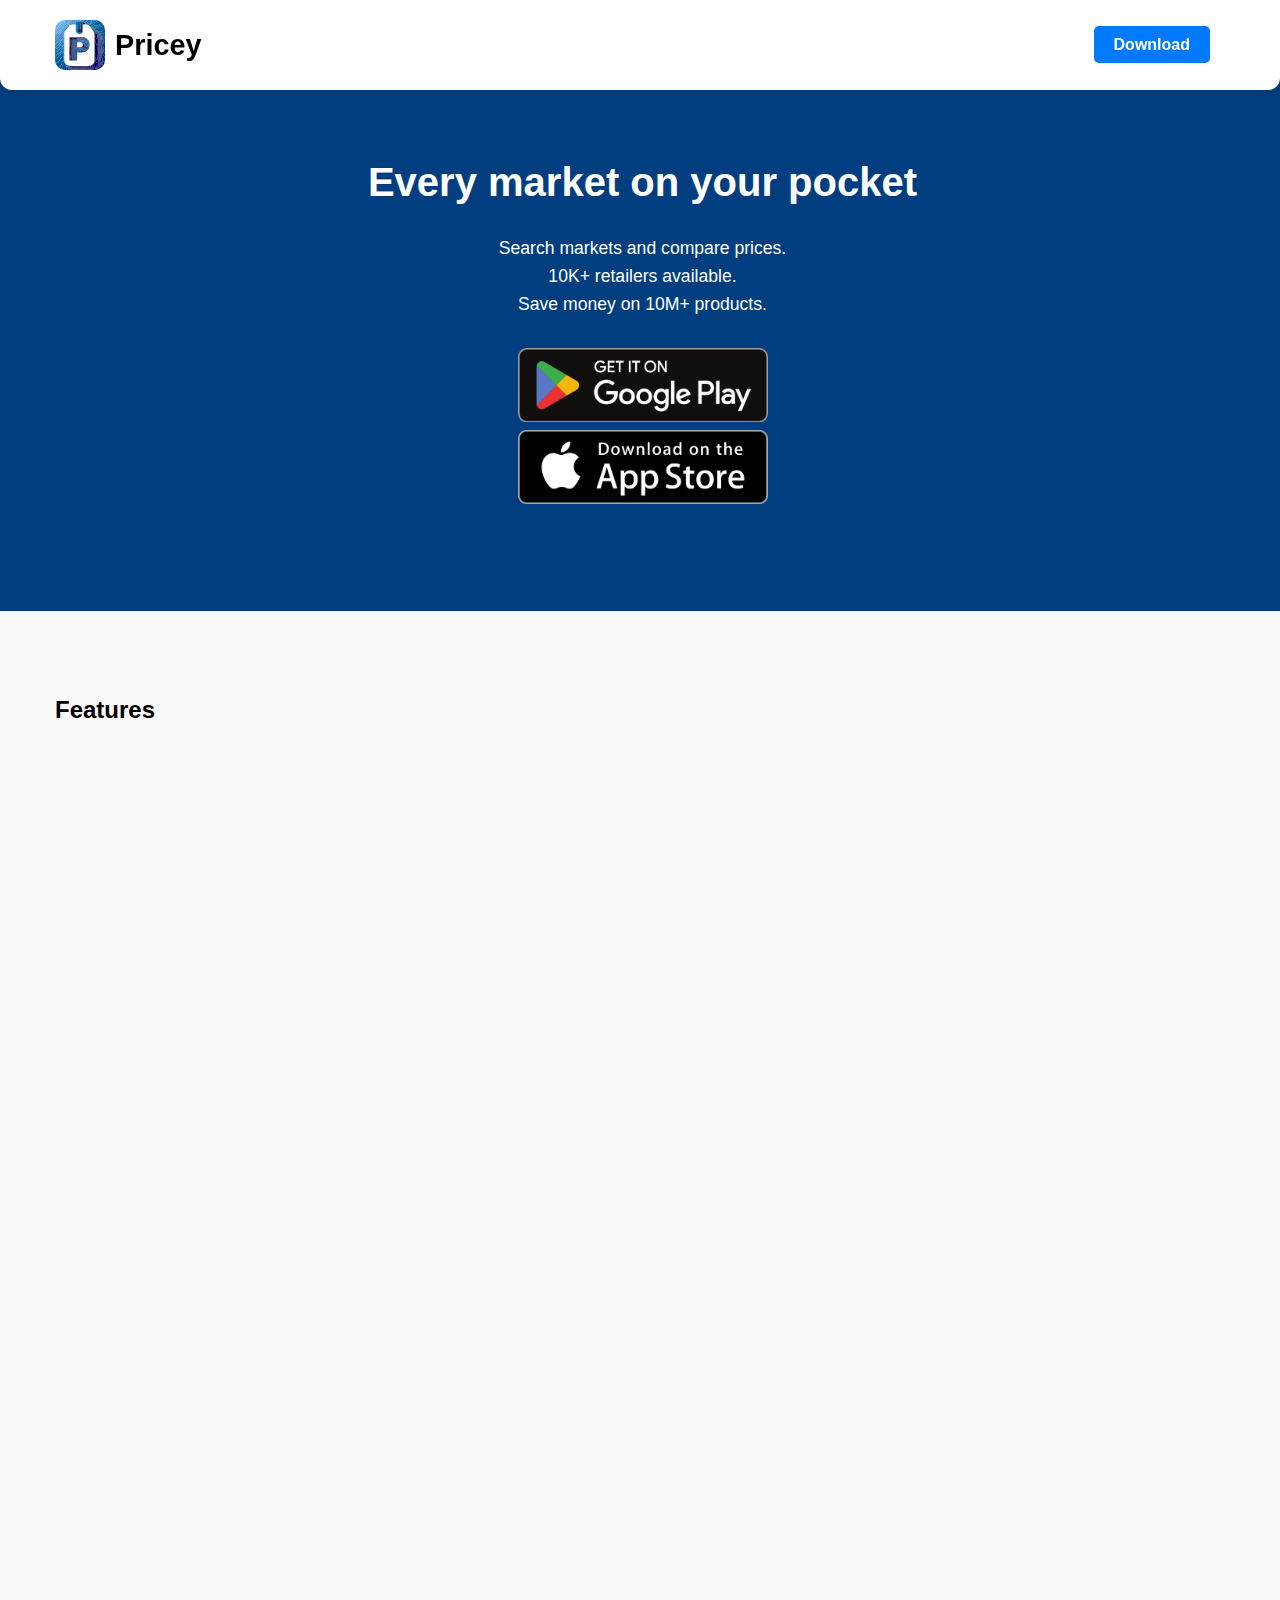
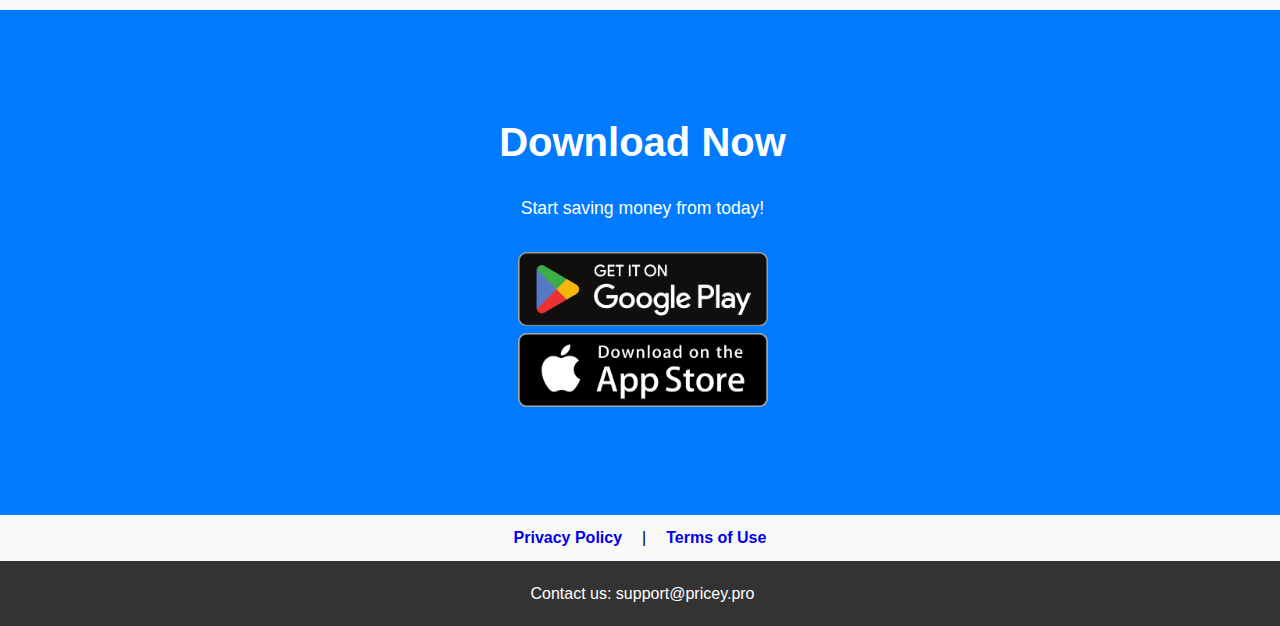
==== index.html @ 095dc547 "feat: initial layout" ====
<!DOCTYPE html>
<html lang="en">
<head>
    <meta charset="UTF-8">
    <meta name="viewport" content="width=device-width, initial-scale=1.0">
    <title>Pricey: Shopping Copilot App</title>
    <link rel="stylesheet" href="styles.css">
</head>
<body>
    <header id="main-header">
        <div class="container">
            <!-- Logo -->
            <div class="logo-container">
                <img class="logo-img" src="logo.svg" alt="Pricey Logo">
                <h1 class="logo-title">Pricey</h1>
            </div>
            <nav id="header">
                <ul>
                    <li><a href="#download" class="download-btn">Download</a></li>
                </ul>
            </nav>
        </div>
    </header>

    <section id="hero">
        <div class="container">
            <div class="hero-content">
                <h2>Every market on your pocket</h2>
                <p>Search markets and compare prices. <br /> 10K+ retailers available. <br/> Save money on 10M+ products.</p>
            </div>
            <div class="app-buttons">
                <a href="#" class="app-button google-play">
                    <img src="./google-play.webp" alt="Download on Google Play">
                </a>
                <a href="#" class="app-button app-store">
                    <img src="./app-store.png" alt="Download on the App Store">
                </a>
            </div>
        </div>
    </section>

    <section id="features">
        <div class="container">
            <h2>Features</h2>
            <div class="feature-cards">
                <div class="feature-card">
                    <div class="card-content">
                        <h3>Real-time Price Updates</h3>
                        <p>Get instant notifications when prices drop or rise.</p>
                    </div>
                    <div class="card-media">
                        <img src="images/real-time-price.png" alt="Real-time Price Updates">
                    </div>
                </div>
                <div class="feature-card">
                    <div class="card-content">
                        <h3>Compare Prices</h3>
                        <p>Compare prices from various online retailers in one place.</p>
                    </div>
                    <div class="card-media">
                        <img src="images/compare-prices.png" alt="Compare Prices">
                    </div>
                </div>
                <div class="feature-card">
                    <div class="card-content">
                        <h3>Price Alerts</h3>
                        <p>Set alerts to receive notifications when a price drops below a specified threshold.</p>
                    </div>
                    <div class="card-media">
                        <img src="images/price-alerts.png" alt="Price Alerts">
                    </div>
                </div>
                <div class="feature-card">
                    <div class="card-content">
                        <h3>User-friendly Interface</h3>
                        <p>Intuitive design for easy navigation and usage.</p>
                    </div>
                    <div class="card-media">
                        <img src="images/user-interface.png" alt="User-friendly Interface">
                    </div>
                </div>
            </div>
        </div>
    </section>

    <section id="download">
        <div class="container">
            <h2>Download Now</h2>
            <p>Start saving money from today!</p>
            <div class="app-buttons">
                <a href="#" class="app-button google-play">
                    <img src="./google-play.webp" alt="Download on Google Play">
                </a>
                <a href="#" class="app-button app-store">
                    <img src="./app-store.png" alt="Download on the App Store">
                </a>
            </div>
        </div>
    </section>

    <!-- Privacy policy page link-->
  <div class="legal-container">
    <a class="legal-link" href="privacy-policy.html">Privacy Policy</a>
    <!-- separator -->
    <p>|</p>
    <a class="legal-link" href="terms-of-use.html">Terms of Use</a>
</div>
    <footer id="contact">
        <div class="container">
            <p>Contact us: support@pricey.pro</p>
        </div>
    </footer>
    <script src="scripts.js"></script>
</body>
</html>
---- styles.css ----
/* Reset and base styles */
* {
    margin: 0;
    padding: 0;
    box-sizing: border-box;
}

body {
    font-family: Arial, sans-serif;
    line-height: 1.6;
    background-color: #f9f9f9;
}

.container {
    width: 100%;
    margin: 0 auto;
    max-width: 1200px;
    padding: 0 10px 0 15px;
}

#main-header {
    background-color: rgba(255, 255, 255, 1); /* Adjust transparency as needed */
    transition: background-color 0.3s ease; /* Smooth transition for background color change */
    position: fixed;
    width: 100%;
    z-index: 1000; /* Ensure header is above other content */
    border-radius: 0 0 12px 12px; /* Rounded corners for the header */
}

/* Transparent header styles */
#main-header.transparent {
    /*  */
    background-color: rgba(255, 255, 255, 0.8); /* Adjust transparency as needed */
}

header {
    background-color: #fff;
    padding: 20px 0;
    box-shadow: 0 2px 5px rgba(0, 0, 0, 0.1);
    position: fixed;
    width: 100%;
    top: 0;
    z-index: 1000;
    transition: background-color 0.3s ease;
}

header.transparent {
    background-color: rgba(255, 255, 255, 0.8); /* Adjust transparency as needed */
}

header .container {
    display: flex;
    justify-content: space-between;
    align-items: center;
}

.logo-container {
    display: flex;
    align-items: center;
}

.logo-img {
    height: 50px;
    border-radius: 20%;
}

.logo-title {
    font-size: 1.8rem;
    font-weight: bold;
    margin-left: 10px; /* Adjust margin as needed */
}

header h1 {
    margin-left: 20px;
    font-size: 1.8rem;
}

header nav ul {
    list-style-type: none;
    display: flex;
}

header nav ul li {
    margin-right: 20px;
}

header nav ul li a {
    text-decoration: none;
    color: #333;
    font-weight: bold;
    transition: color 0.3s ease;
}

header nav ul li a:hover {
    color: #007bff;
}

/* Hero section */
#hero {
    background-color: #003e80;
    color: #fff;
    padding: 100px 0;
    text-align: center;
}

#hero h2 {
    font-size: 2.5rem;
    margin-bottom: 20px;
}

#hero p {
    font-size: 1.1rem;
    margin-bottom: 30px;
}

.app-buttons {
    display: flex;
    flex-direction: column;
}

.app-button {
    display: inline-block;
    text-decoration: none;
}

.app-button img {
    width: 250px; /* Adjust the width of the buttons */
    height: auto;
}

.hero-content {
    display: flex;
    justify-content: center;
    align-items: center;
    flex-direction: column;
    padding-top: 50px;
}

#hero .btn {
    display: inline-block;
    background-color: #fff;
    color: #007bff;
    border: none;
    padding: 10px 20px;
    font-size: 1rem;
    text-decoration: none;
    border-radius: 5px;
    transition: background-color 0.3s ease, color 0.3s ease;
}

#hero .btn:hover {
    background-color: #007bff;
    color: #fff;
}

/* Features section */
#features {
    padding: 80px 0;
}

.feature-cards {
    display: flex;
    justify-content: center;
    align-items: center;
    flex-direction: column;
}

.feature-card {
    width: 80%;
    max-width: 600px;
    margin: 20px 0;
    background-color: #fff;
    box-shadow: 0 4px 8px rgba(0, 0, 0, 0.1);
    border-radius: 10px;
    overflow: hidden;
    opacity: 0; /* Hide initially for animation */
    animation: fadeIn 0.5s ease forwards; /* Fade in animation */
}

@keyframes fadeIn {
    0% {
        opacity: 0;
        transform: translateY(20px);
    }
    100% {
        opacity: 1;
        transform: translateY(0);
    }
}

.card-content {
    padding: 20px;
    text-align: center;
}

.card-content h3 {
    font-size: 1.8rem;
    margin-bottom: 10px;
}

.card-content p {
    font-size: 1.2rem;
    color: #666;
}

.card-media {
    overflow: hidden;
}

.card-media img {
    width: 100%;
    height: auto;
    display: block;
}

/* Download section */
#download {
    padding: 100px 0;
    background-color: #007bff;
    color: #fff;
    text-align: center;
}

#download h2 {
    font-size: 2.5rem;
    margin-bottom: 20px;
}

#download p {
    font-size: 1.1rem;
    margin-bottom: 30px;
}

.download-btn {
    background-color: #007BFF; /* Your desired button color */
    color: white;
    border: none;
    padding: 10px 20px;
    text-decoration: none;
    border-radius: 5px;
    cursor: pointer;
    transition: background-color 0.3s ease;
}

.download-btn:focus,
.download-btn:active {
    background-color: #ffffff; /* Keep the button color consistent */
    outline: none; /* Remove the focus outline */
    box-shadow: none; /* Remove any box-shadow that might be added on focus */
}

#header {
    transition: background-color 0.3s ease;
}

/* Footer styles */
footer {
    background-color: #333;
    color: #fff;
    padding: 20px 0;
    text-align: center;
}

.legal-container {
    display: flex;
    justify-content: center;
    align-items: center;
    gap: 10px;
}

.legal-container p {
    margin: 10px;
}

.legal-container a {
    text-decoration: none;
    font-weight: bold;
}
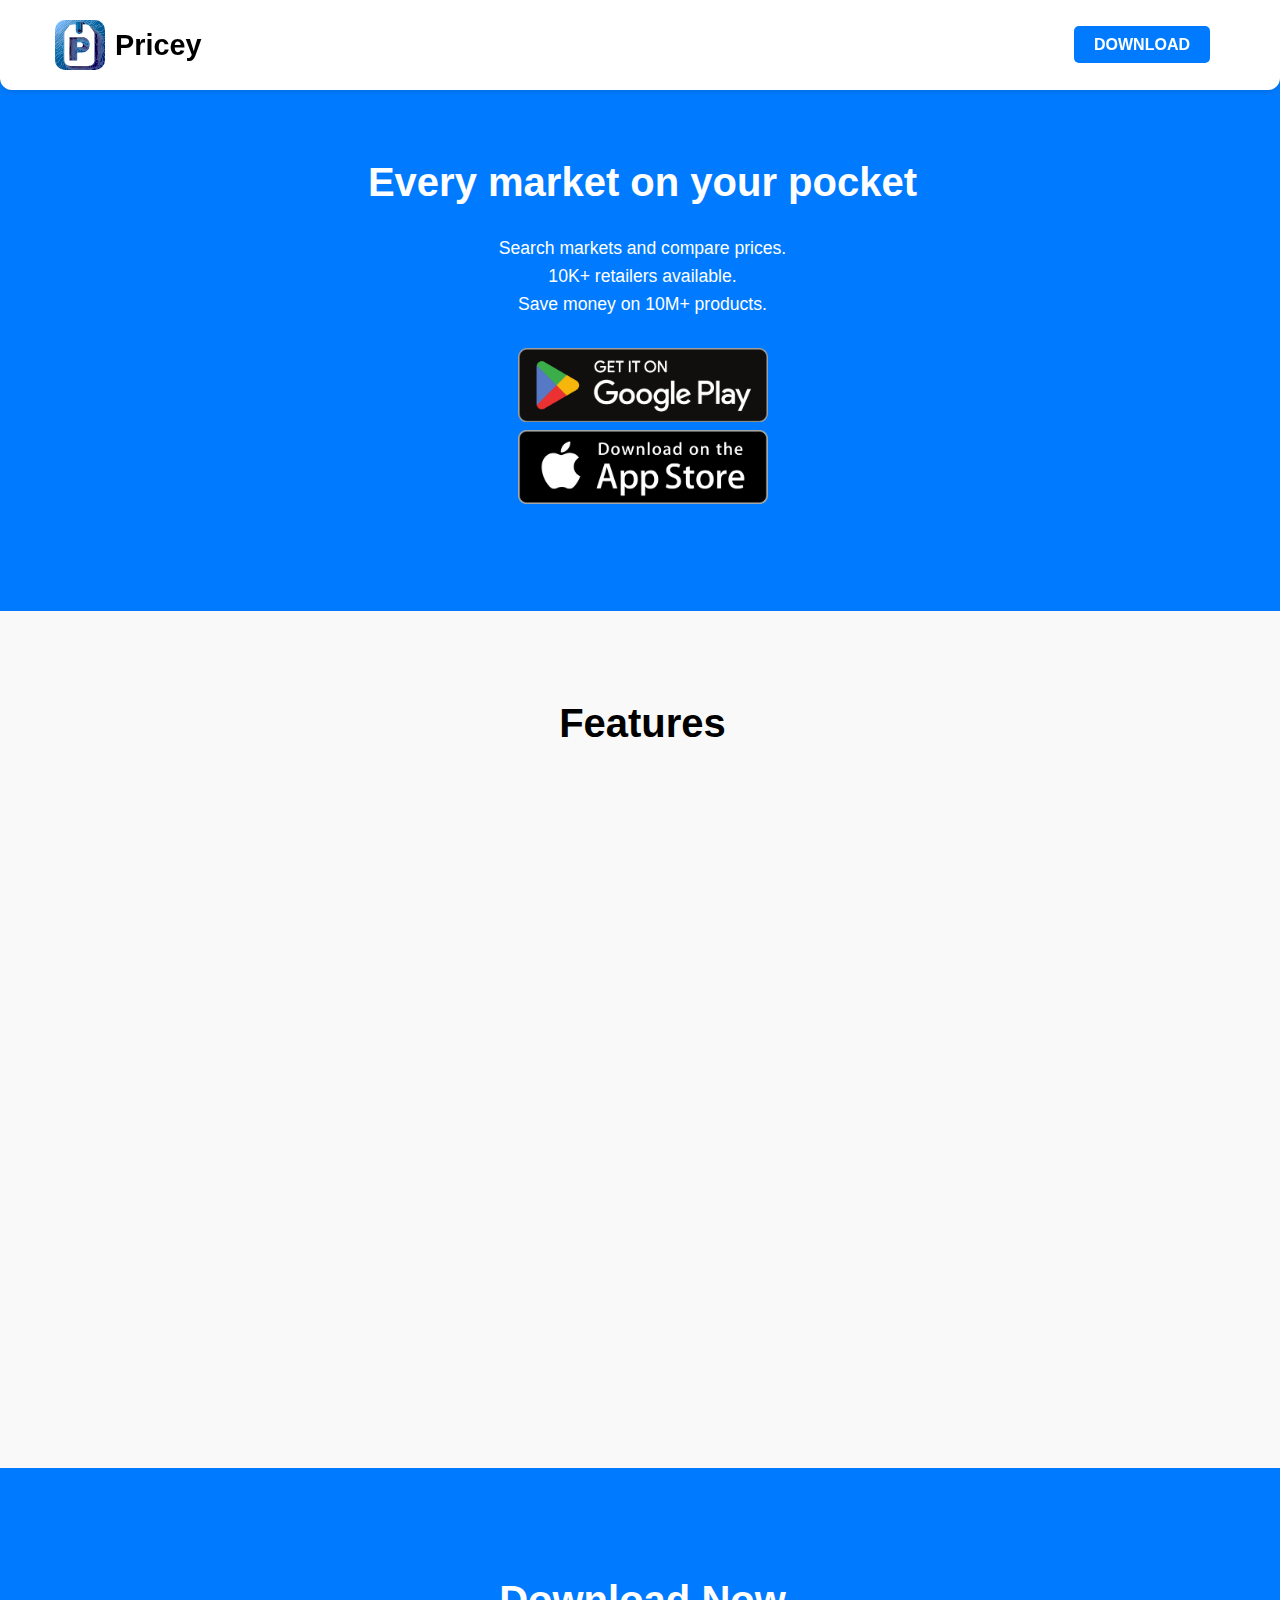
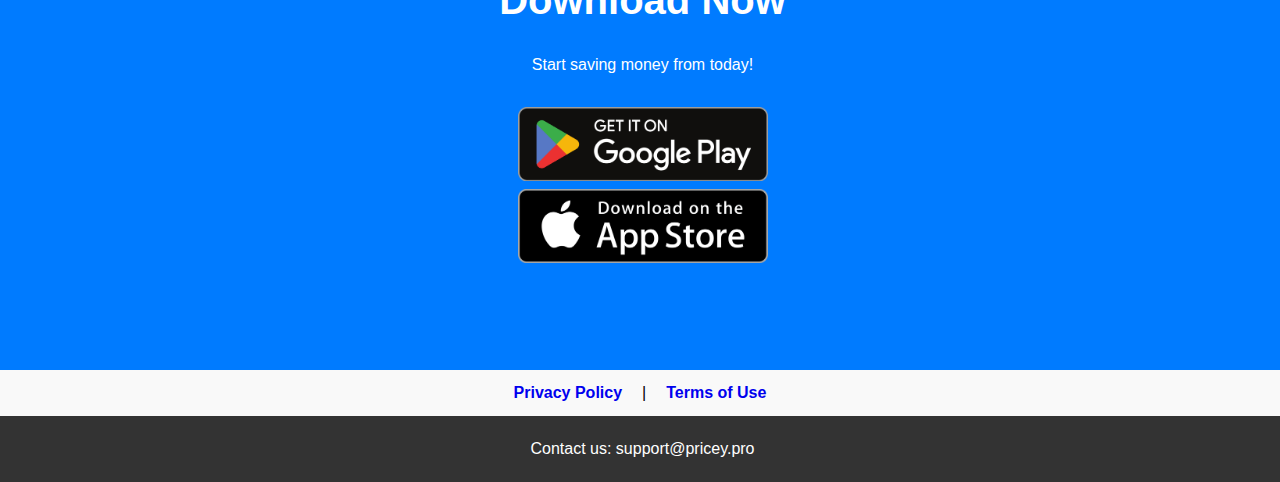
==== commit 8709552a: "feat: update card content, privacy url" ====
--- a/index.html
+++ b/index.html
@@ -16,7 +16,7 @@
             </div>
             <nav id="header">
                 <ul>
-                    <li><a href="#download" class="download-btn">Download</a></li>
+                    <li><a href="#" class="download-btn">Download</a></li>
                 </ul>
             </nav>
         </div>
@@ -41,43 +41,34 @@
 
     <section id="features">
         <div class="container">
-            <h2>Features</h2>
+            <h2 class="section-title">Features</h2>
             <div class="feature-cards">
                 <div class="feature-card">
                     <div class="card-content">
-                        <h3>Real-time Price Updates</h3>
-                        <p>Get instant notifications when prices drop or rise.</p>
+                        <h3>Search markets</h3>
+                        <p>Search products from 10K+ retailers worldwide. <br /> Find your favorite products at the best prices.</p>
                     </div>
-                    <div class="card-media">
+                    <!-- <div class="card-media">
                         <img src="images/real-time-price.png" alt="Real-time Price Updates">
-                    </div>
+                    </div> -->
                 </div>
                 <div class="feature-card">
                     <div class="card-content">
                         <h3>Compare Prices</h3>
-                        <p>Compare prices from various online retailers in one place.</p>
+                        <p>10M+ products available for price comparison. <br /> Find the best deals and save money.</p>
                     </div>
-                    <div class="card-media">
+                    <!-- <div class="card-media">
                         <img src="images/compare-prices.png" alt="Compare Prices">
-                    </div>
+                    </div> -->
                 </div>
                 <div class="feature-card">
                     <div class="card-content">
                         <h3>Price Alerts</h3>
                         <p>Set alerts to receive notifications when a price drops below a specified threshold.</p>
                     </div>
-                    <div class="card-media">
+                    <!-- <div class="card-media">
                         <img src="images/price-alerts.png" alt="Price Alerts">
-                    </div>
-                </div>
-                <div class="feature-card">
-                    <div class="card-content">
-                        <h3>User-friendly Interface</h3>
-                        <p>Intuitive design for easy navigation and usage.</p>
-                    </div>
-                    <div class="card-media">
-                        <img src="images/user-interface.png" alt="User-friendly Interface">
-                    </div>
+                    </div> -->
                 </div>
             </div>
         </div>
@@ -100,7 +91,7 @@
 
     <!-- Privacy policy page link-->
   <div class="legal-container">
-    <a class="legal-link" href="privacy-policy.html">Privacy Policy</a>
+    <a class="legal-link" href="https://docs.google.com/document/d/1ADArE9vX5eOhw76hor9Ttoodrk01zBzf0p18IOmmBoM/edit?usp=sharing">Privacy Policy</a>
     <!-- separator -->
     <p>|</p>
     <a class="legal-link" href="terms-of-use.html">Terms of Use</a>
--- a/styles.css
+++ b/styles.css
@@ -18,9 +18,13 @@
     padding: 0 10px 0 15px;
 }
 
+.container h2 {
+    display: flex;
+    align-items: center;
+    justify-content: center;
+}
+
 #main-header {
-    background-color: rgba(255, 255, 255, 1); /* Adjust transparency as needed */
-    transition: background-color 0.3s ease; /* Smooth transition for background color change */
     position: fixed;
     width: 100%;
     z-index: 1000; /* Ensure header is above other content */
@@ -30,7 +34,10 @@
 /* Transparent header styles */
 #main-header.transparent {
     /*  */
-    background-color: rgba(255, 255, 255, 0.8); /* Adjust transparency as needed */
+    background-color: rgba(255, 255, 255, 0.5); /* Adjust transparency as needed */
+    /* blur */
+    backdrop-filter: blur(10px);
+    
 }
 
 header {
@@ -97,7 +104,7 @@
 
 /* Hero section */
 #hero {
-    background-color: #003e80;
+    background-color: #007bff;
     color: #fff;
     padding: 100px 0;
     text-align: center;
@@ -156,6 +163,12 @@
 /* Features section */
 #features {
     padding: 80px 0;
+}
+
+.section-title {
+    text-align: center;
+    font-size: 2.5rem;
+    padding-bottom: 40px;
 }
 
 .feature-cards {
@@ -227,7 +240,7 @@
 }
 
 #download p {
-    font-size: 1.1rem;
+    font-size: 1rem;
     margin-bottom: 30px;
 }
 
@@ -239,14 +252,7 @@
     text-decoration: none;
     border-radius: 5px;
     cursor: pointer;
-    transition: background-color 0.3s ease;
-}
-
-.download-btn:focus,
-.download-btn:active {
-    background-color: #ffffff; /* Keep the button color consistent */
-    outline: none; /* Remove the focus outline */
-    box-shadow: none; /* Remove any box-shadow that might be added on focus */
+    text-transform: uppercase;
 }
 
 #header {
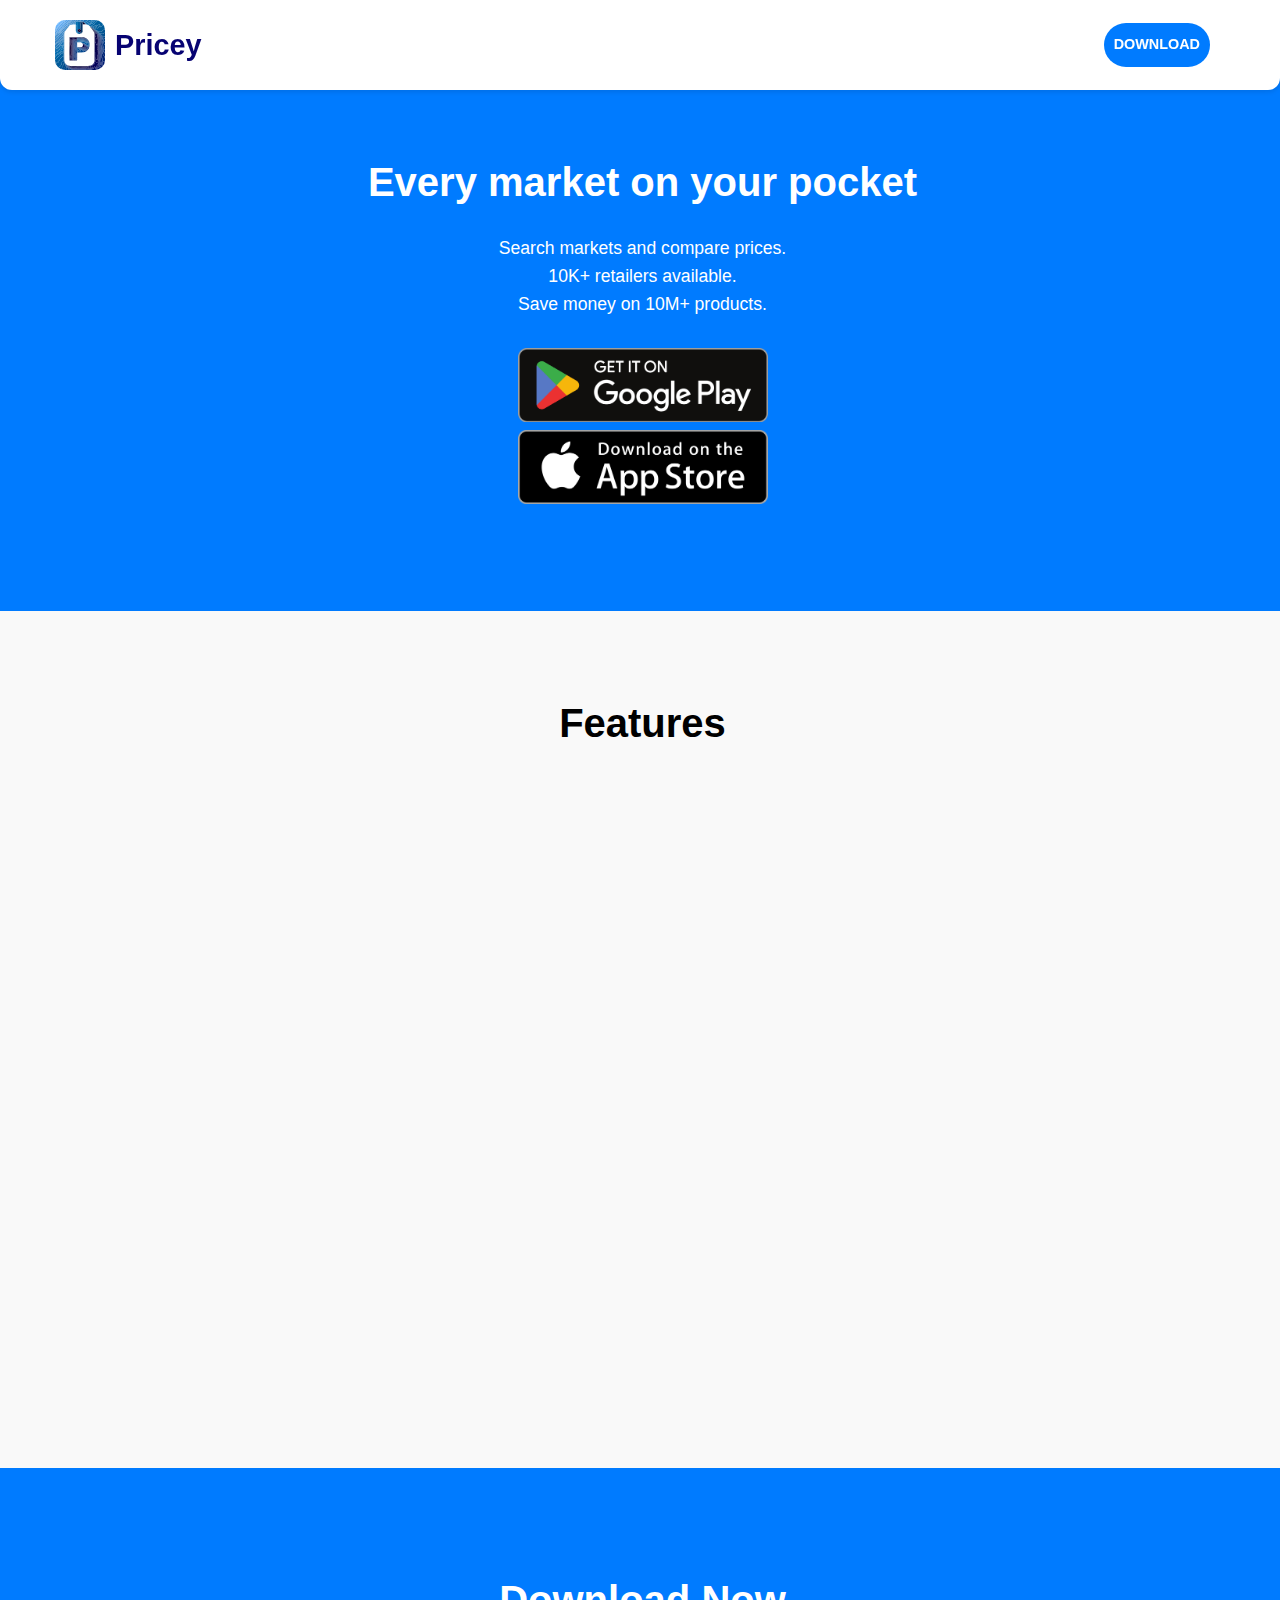
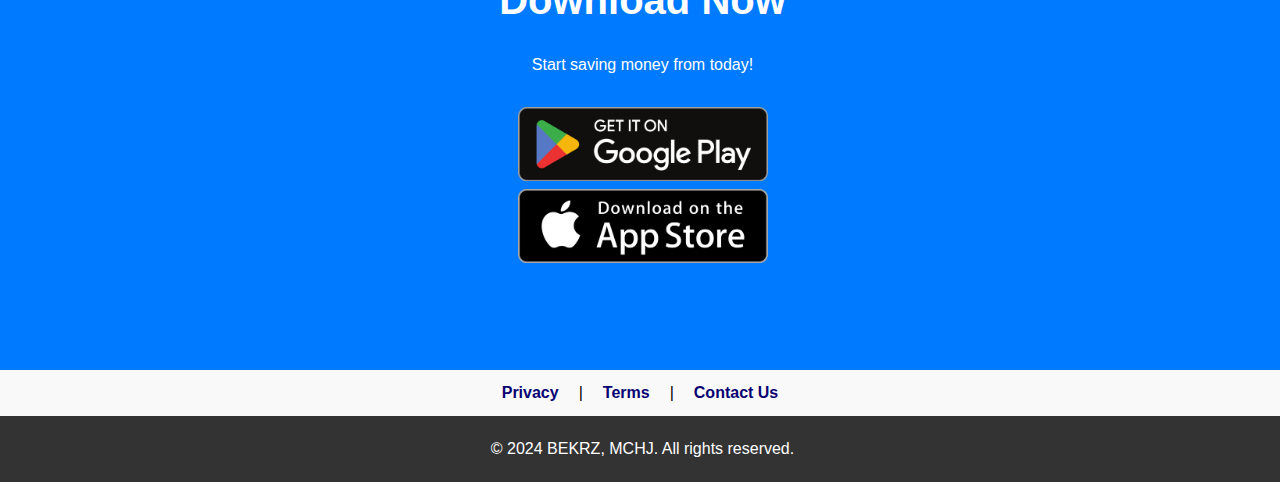
==== commit 712c65b0: "feat: add privacy & terms links, contact page," ====
--- a/index.html
+++ b/index.html
@@ -4,19 +4,23 @@
     <meta charset="UTF-8">
     <meta name="viewport" content="width=device-width, initial-scale=1.0">
     <title>Pricey: Shopping Copilot App</title>
-    <link rel="stylesheet" href="styles.css">
+    <link rel="stylesheet" href="css/styles.css">
 </head>
 <body>
     <header id="main-header">
         <div class="container">
             <!-- Logo -->
             <div class="logo-container">
-                <img class="logo-img" src="logo.svg" alt="Pricey Logo">
-                <h1 class="logo-title">Pricey</h1>
+                <a href="index.html" class="logo-container">
+                    <img class="logo-img" src="./assets/logo.svg" alt="Pricey Logo">
+                    <h1 class="logo-title">Pricey</h1>
+                </a>
             </div>
             <nav id="header">
                 <ul>
-                    <li><a href="#" class="download-btn">Download</a></li>
+                    <li>
+                        <div class="download-btn">Download</div>
+                    </li>
                 </ul>
             </nav>
         </div>
@@ -30,10 +34,10 @@
             </div>
             <div class="app-buttons">
                 <a href="#" class="app-button google-play">
-                    <img src="./google-play.webp" alt="Download on Google Play">
+                    <img src="assets/google-play.webp" alt="Download on Google Play">
                 </a>
                 <a href="#" class="app-button app-store">
-                    <img src="./app-store.png" alt="Download on the App Store">
+                    <img src="assets/app-store.png" alt="Download on the App Store">
                 </a>
             </div>
         </div>
@@ -80,10 +84,10 @@
             <p>Start saving money from today!</p>
             <div class="app-buttons">
                 <a href="#" class="app-button google-play">
-                    <img src="./google-play.webp" alt="Download on Google Play">
+                    <img src="assets/google-play.webp" alt="Download on Google Play">
                 </a>
                 <a href="#" class="app-button app-store">
-                    <img src="./app-store.png" alt="Download on the App Store">
+                    <img src="assets/app-store.png" alt="Download on the App Store">
                 </a>
             </div>
         </div>
@@ -91,16 +95,17 @@
 
     <!-- Privacy policy page link-->
   <div class="legal-container">
-    <a class="legal-link" href="https://docs.google.com/document/d/1ADArE9vX5eOhw76hor9Ttoodrk01zBzf0p18IOmmBoM/edit?usp=sharing">Privacy Policy</a>
-    <!-- separator -->
+    <a class="legal-link" href="html/privacy.html">Privacy</a>
     <p>|</p>
-    <a class="legal-link" href="terms-of-use.html">Terms of Use</a>
+    <a class="legal-link" href="html/terms.html">Terms</a>
+    <p>|</p>
+    <a class="legal-link" href="html/contact.html">Contact Us</a>
 </div>
     <footer id="contact">
         <div class="container">
-            <p>Contact us: support@pricey.pro</p>
+            <p>&copy; 2024 BEKRZ, MCHJ. All rights reserved.</p>
         </div>
     </footer>
-    <script src="scripts.js"></script>
+    <script src="js/scripts.js"></script>
 </body>
 </html>
--- a/css/styles.css
+++ b/css/styles.css
@@ -0,0 +1,304 @@
+/* Reset and base styles */
+* {
+    margin: 0;
+    padding: 0;
+    box-sizing: border-box;
+}
+
+body {
+    font-family: Arial, sans-serif;
+    line-height: 1.6;
+    background-color: #f9f9f9;
+}
+
+a:hover, a:visited, a:link, a:active
+{
+    text-decoration: none;
+}
+
+.container {
+    width: 100%;
+    margin: 0 auto;
+    max-width: 1200px;
+    padding: 0 10px 0 15px;
+}
+
+.container h2 {
+    display: flex;
+    align-items: center;
+    justify-content: center;
+}
+
+#main-header {
+    position: fixed;
+    width: 100%;
+    z-index: 1000; /* Ensure header is above other content */
+    border-radius: 0 0 12px 12px; /* Rounded corners for the header */
+}
+
+/* Transparent header styles */
+#main-header.transparent {
+    /*  */
+    background-color: rgba(255, 255, 255, 0.5); /* Adjust transparency as needed */
+    /* blur */
+    backdrop-filter: blur(10px);
+    
+}
+
+header {
+    background-color: #fff;
+    padding: 20px 0;
+    box-shadow: 0 2px 5px rgba(0, 0, 0, 0.1);
+    position: fixed;
+    width: 100%;
+    top: 0;
+    z-index: 1000;
+    transition: background-color 0.3s ease;
+}
+
+header.transparent {
+    background-color: rgba(255, 255, 255, 0.8); /* Adjust transparency as needed */
+}
+
+header .container {
+    display: flex;
+    justify-content: space-between;
+    align-items: center;
+}
+
+.logo-container {
+    display: flex;
+    align-items: center;
+}
+.logo-container a {
+    color: rgb(7, 3, 114)
+}
+
+.logo-img {
+    height: 50px;
+    border-radius: 20%;
+}
+
+.logo-title {
+    font-size: 1.8rem;
+    font-weight: bold;
+    margin-left: 10px; /* Adjust margin as needed */
+}
+
+header h1 {
+    margin-left: 20px;
+    font-size: 1.8rem;
+}
+
+header nav ul {
+    list-style-type: none;
+    display: flex;
+}
+
+header nav ul li {
+    margin-right: 20px;
+}
+
+header nav ul li {
+    color: #333;
+    font-weight: bold;
+    transition: color 0.3s ease;
+}
+
+header nav ul li a:hover {
+    color: #007bff;
+}
+
+/* Hero section */
+#hero {
+    background-color: #007bff;
+    color: #fff;
+    padding: 100px 0;
+    text-align: center;
+}
+
+#hero h2 {
+    font-size: 2.5rem;
+    margin-bottom: 20px;
+}
+
+#hero p {
+    font-size: 1.1rem;
+    margin-bottom: 30px;
+}
+
+.app-buttons {
+    display: flex;
+    flex-direction: column;
+}
+
+.app-button {
+    display: inline-block;
+}
+
+.app-button img {
+    width: 250px; /* Adjust the width of the buttons */
+    height: auto;
+}
+
+.hero-content {
+    display: flex;
+    justify-content: center;
+    align-items: center;
+    flex-direction: column;
+    padding-top: 50px;
+}
+
+#hero .btn {
+    display: inline-block;
+    background-color: #fff;
+    color: #007bff;
+    border: none;
+    padding: 10px 20px;
+    font-size: 1rem;
+    border-radius: 5px;
+    transition: background-color 0.3s ease, color 0.3s ease;
+}
+
+#hero .btn:hover {
+    background-color: #007bff;
+    color: #fff;
+}
+
+/* Features section */
+#features {
+    padding: 80px 0;
+}
+
+.section-title {
+    text-align: center;
+    font-size: 2.5rem;
+    padding-bottom: 40px;
+}
+
+.feature-cards {
+    display: flex;
+    justify-content: center;
+    align-items: center;
+    flex-direction: column;
+}
+
+.feature-card {
+    width: 80%;
+    max-width: 600px;
+    margin: 20px 0;
+    background-color: #fff;
+    box-shadow: 0 4px 8px rgba(0, 0, 0, 0.1);
+    border-radius: 10px;
+    overflow: hidden;
+    opacity: 0; /* Hide initially for animation */
+    animation: fadeIn 0.5s ease forwards; /* Fade in animation */
+}
+
+@keyframes fadeIn {
+    0% {
+        opacity: 0;
+        transform: translateY(20px);
+    }
+    100% {
+        opacity: 1;
+        transform: translateY(0);
+    }
+}
+
+.card-content {
+    padding: 20px;
+    text-align: center;
+}
+
+.card-content h3 {
+    font-size: 1.8rem;
+    margin-bottom: 10px;
+}
+
+.card-content p {
+    font-size: 1.2rem;
+    color: #666;
+}
+
+.card-media {
+    overflow: hidden;
+}
+
+.card-media img {
+    width: 100%;
+    height: auto;
+    display: block;
+}
+
+/* Download section */
+#download {
+    padding: 100px 0;
+    background-color: #007bff;
+    color: #fff;
+    text-align: center;
+}
+
+#download h2 {
+    font-size: 2.5rem;
+    margin-bottom: 20px;
+}
+
+#download p {
+    font-size: 1rem;
+    margin-bottom: 30px;
+}
+
+.download-btn {
+    background-color: #007BFF; /* Your desired button color */
+    color: white;
+    border: none;
+    border-radius: 50px;
+    cursor: pointer;
+    font-weight: 600;
+    font-size: 0.9rem;
+    padding: 10px;
+    text-transform: uppercase;
+}
+
+#header {
+    transition: background-color 0.3s ease;
+}
+
+/* Footer styles */
+footer {
+    background-color: #333;
+    color: #fff;
+    padding: 20px 0;
+    text-align: center;
+}
+
+
+.legal-container {
+    display: flex;
+    justify-content: center;
+    align-items: center;
+    gap: 10px;
+}
+
+.legal-container p {
+    margin: 10px;
+}
+
+.legal-container a {
+    font-weight: bold;
+    color: rgb(7, 3, 114)
+}
+
+.privacy-policy-container {
+    width: 100%;
+    margin: 0 auto;
+    max-width: 1200px;
+    padding: 0 10px 0 15px;
+}
+
+iframe {
+    width: 100%;
+    height: 500px;
+    border: none;
+}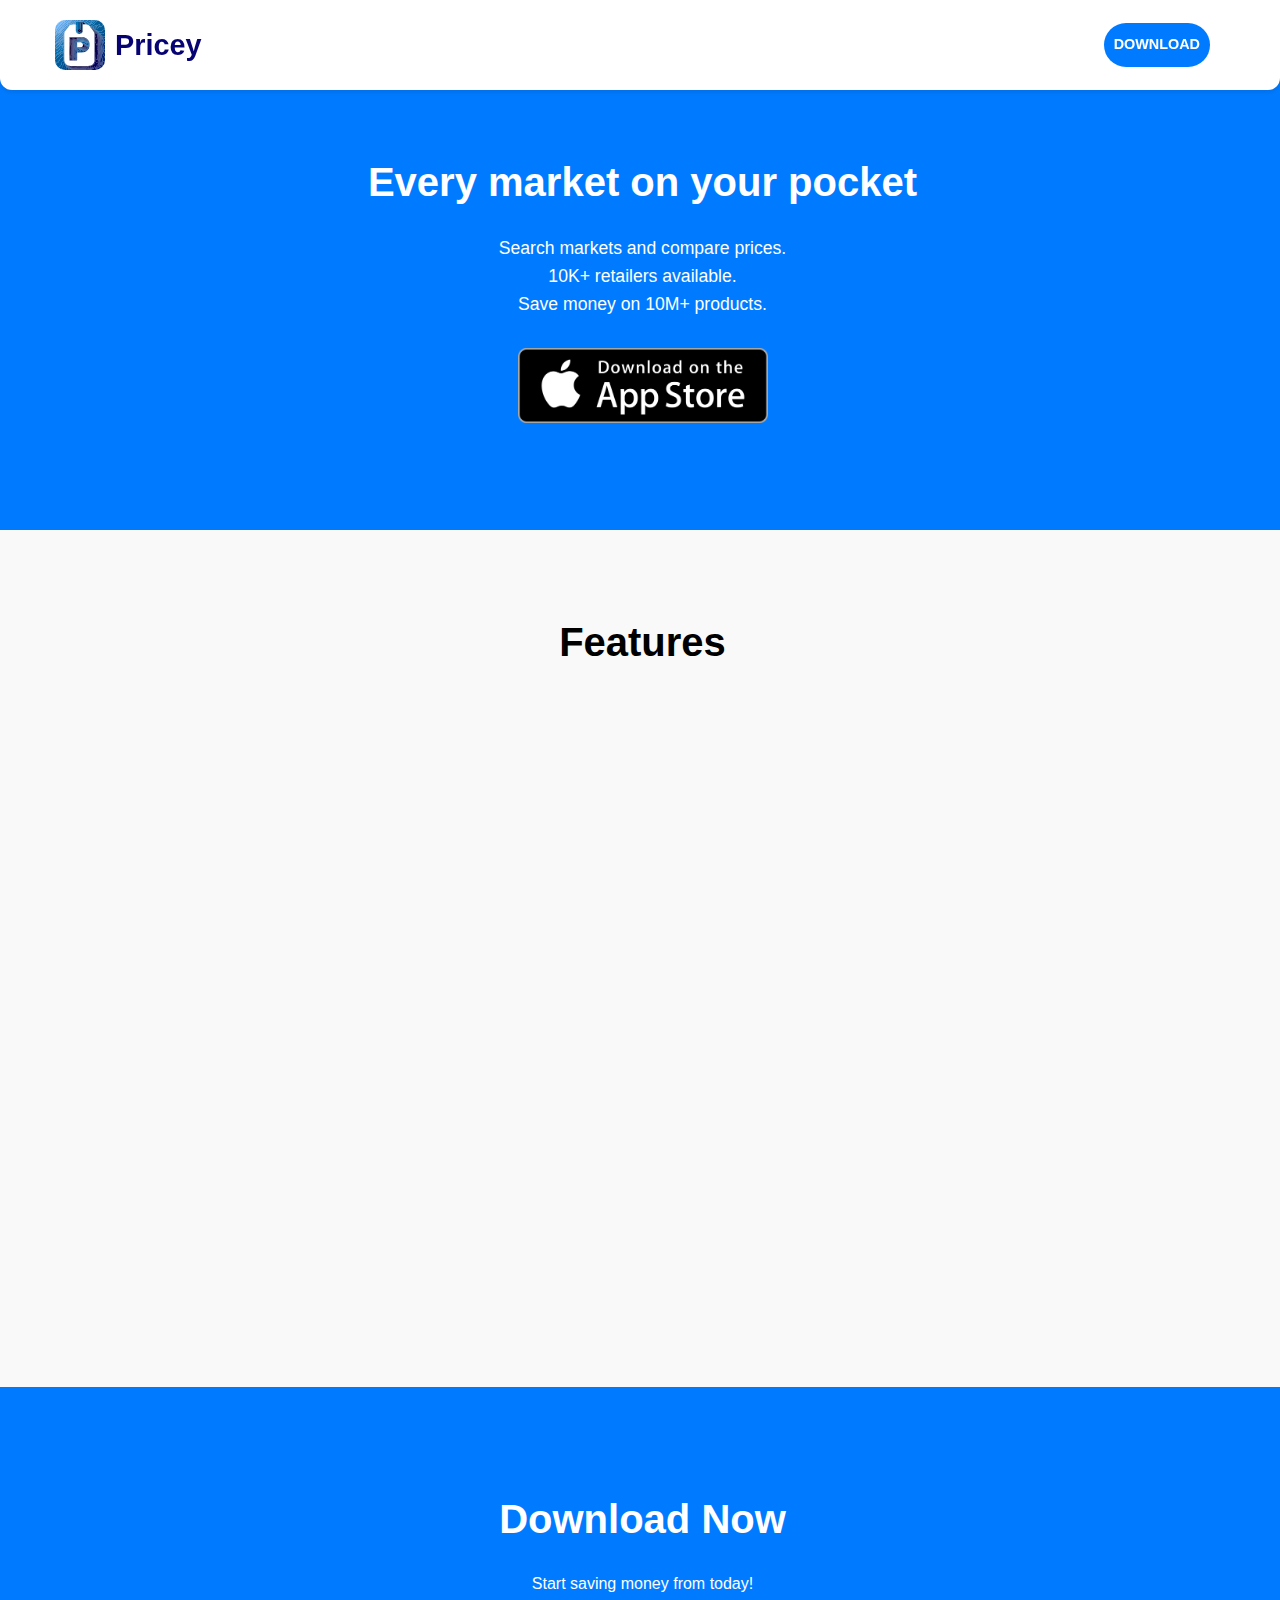
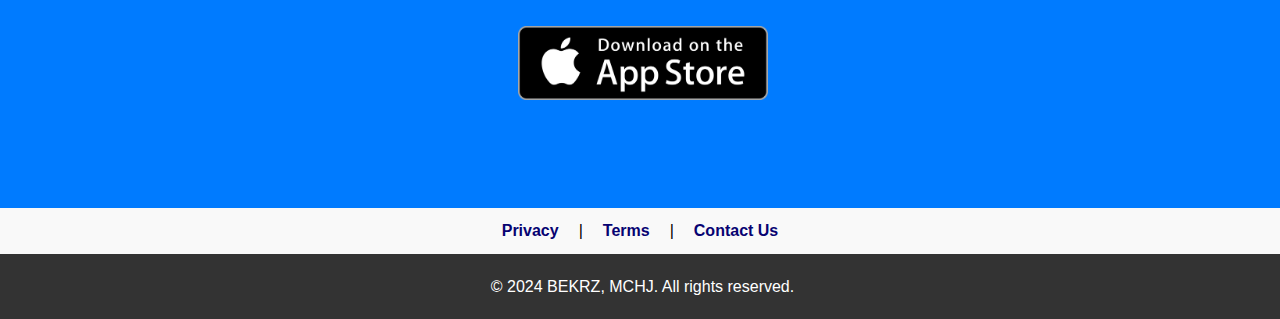
==== commit 725c4864: "fix: update app store url" ====
--- a/index.html
+++ b/index.html
@@ -33,10 +33,7 @@
                 <p>Search markets and compare prices. <br /> 10K+ retailers available. <br/> Save money on 10M+ products.</p>
             </div>
             <div class="app-buttons">
-                <a href="#" class="app-button google-play">
-                    <img src="assets/google-play.webp" alt="Download on Google Play">
-                </a>
-                <a href="#" class="app-button app-store">
+                <a href="https://apps.apple.com/ge/app/pricey-shopping-copilot/id6478483038" class="app-button app-store">
                     <img src="assets/app-store.png" alt="Download on the App Store">
                 </a>
             </div>
@@ -83,10 +80,7 @@
             <h2>Download Now</h2>
             <p>Start saving money from today!</p>
             <div class="app-buttons">
-                <a href="#" class="app-button google-play">
-                    <img src="assets/google-play.webp" alt="Download on Google Play">
-                </a>
-                <a href="#" class="app-button app-store">
+                <a href="https://apps.apple.com/ge/app/pricey-shopping-copilot/id6478483038" class="app-button app-store">
                     <img src="assets/app-store.png" alt="Download on the App Store">
                 </a>
             </div>
@@ -95,11 +89,11 @@
 
     <!-- Privacy policy page link-->
   <div class="legal-container">
-    <a class="legal-link" href="html/privacy.html">Privacy</a>
+    <a class="legal-link" href="privacy.html">Privacy</a>
     <p>|</p>
-    <a class="legal-link" href="html/terms.html">Terms</a>
+    <a class="legal-link" href="terms.html">Terms</a>
     <p>|</p>
-    <a class="legal-link" href="html/contact.html">Contact Us</a>
+    <a class="legal-link" href="support.html">Contact Us</a>
 </div>
     <footer id="contact">
         <div class="container">
--- a/css/styles.css
+++ b/css/styles.css
@@ -273,6 +273,20 @@
     text-align: center;
 }
 
+#footer {
+    background-color: #f2f2f2;
+    padding: 20px 0;
+    text-align: center;
+    width: 100%;
+    position: absolute;
+    bottom: 0;
+}
+
+/* Additional styling for the container inside the footer */
+#footer .container {
+    max-width: 1200px; /* Adjust as needed */
+    margin: 0 auto; /* Center the content horizontally */
+}
 
 .legal-container {
     display: flex;
